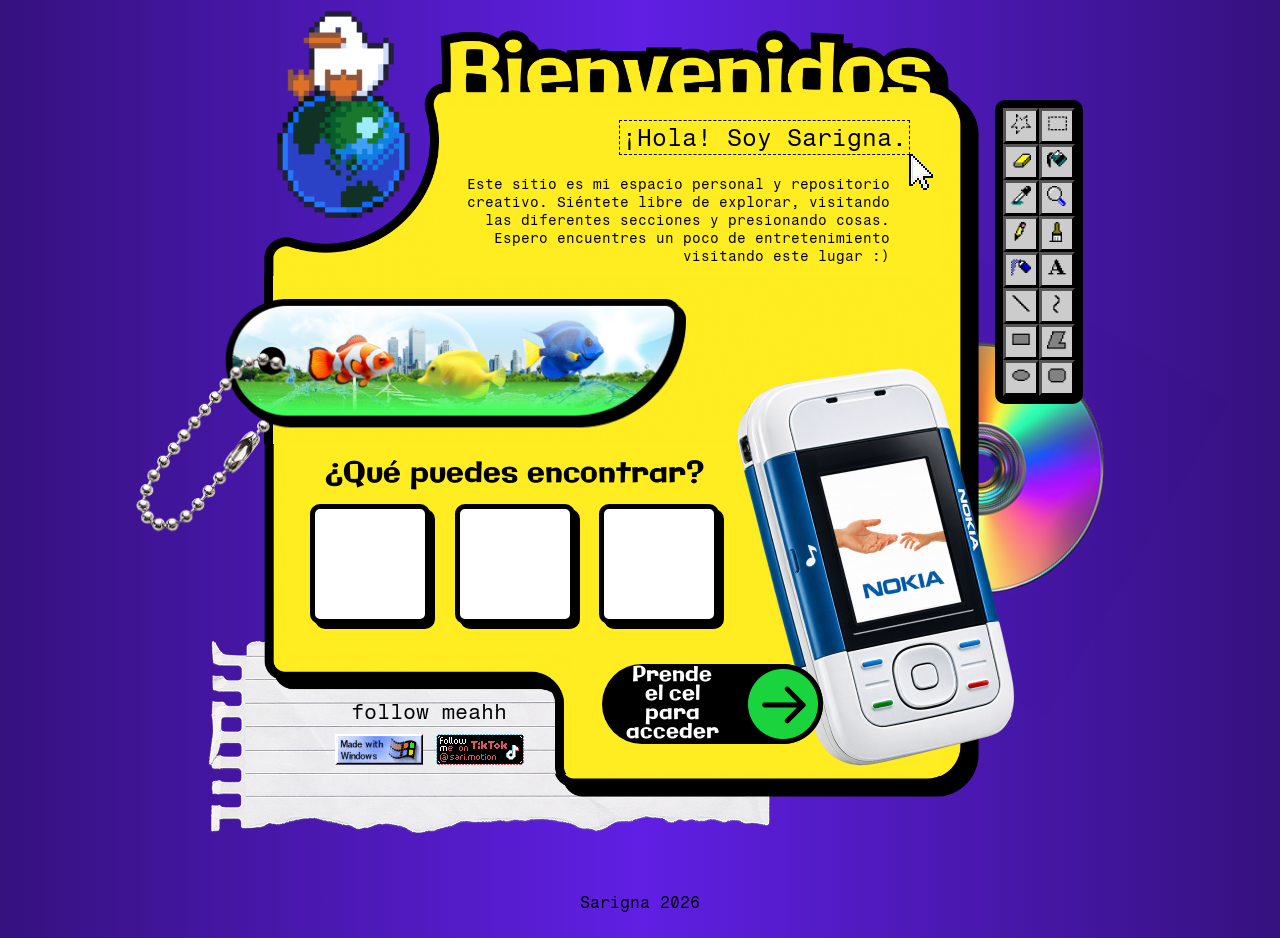
==== index.html @ cfff82ff "Añadi celular y botones paint" ====
<!DOCTYPE html>
<html lang="es">
<head>
  <meta charset="UTF-8">
  <meta name="viewport" content="width=device-width, initial-scale=1.0">
  <title>Sarigna | Animaciones, juegos e ilustraciones</title>
  <meta name="description" content="Espacio personal y repositorio creativo de Sarigna: animaciones, juegos e ilustraciones.">
  <link rel="preconnect" href="https://fonts.googleapis.com">
  <link rel="preconnect" href="https://fonts.gstatic.com" crossorigin>
  <link href="https://fonts.googleapis.com/css2?family=Fragment+Mono&family=Galindo&display=swap" rel="stylesheet">
  <link rel="preconnect" href="https://fonts.googleapis.com">
    <link rel="preconnect" href="https://fonts.gstatic.com" crossorigin>
    <link href="https://fonts.googleapis.com/css2?family=Galindo&display=swap" rel="stylesheet">
  <link rel="stylesheet" href="styles.css">
</head>
<body>
  <div class="fit">
  <div class="stage">
  <table class="table-container">
    <colgroup>
      <col class="c1">
      <col class="c2">
      <col class="c3">
      <col class="c4">
      <col class="c5">
      <col class="c6">
    </colgroup>
    <tr class="r1">
      <td class="celda" id="celda1" colspan="2" rowspan="2">
        <img src="images/world-gif.gif" alt="Pato girando" id="world-gif">
      </td>
      <td class="celda" id="celda2" colspan="2"></td>
      <td class="celda" id="celda3" rowspan="6">
        <img src="images/Disc.png" alt="Disco" id="disc">
      </td>
      <td class="celda" id="celda4" rowspan="6">
        <table class="paint-container">
          <colgroup>
            <col class="p1">
            <col class="p2">
          </colgroup>
          <tr class="rp">
            <td class="celda-paint" id="laso">
              <img src="images/free-select.png" alt="Lazo de selección">
            </td>
            <td class="celda-paint" id="seleccion">
              <img src="images/rect-select.png" alt="Rectángulo de selección">
            </td>
          </tr>
          <tr class="rp">
            <td class="celda-paint" id="borrador">
              <img src="images/eraser.png" alt="Borrador">
            </td>
            <td class="celda-paint" id="bote">
              <img src="images/bucket.png" alt="Bote de pintura">
            </td>
          </tr>
          <tr class="rp">
            <td class="celda-paint" id="gotas">
              <img src="images/picker.png" alt="Cuentagotas">
            </td>
            <td class="celda-paint" id="lupa">
              <img src="images/zoom.png" alt="Lupa">
            </td>
          </tr>
          <tr class="rp">
            <td class="celda-paint" id="lapiz">
              <img src="images/pencil.png" alt="Lapiz">
            </td>
            <td class="celda-paint" id="brocha">
              <img src="images/brush.png" alt="Brocha">
            </td>
          </tr>
          <tr class="rp">
            <td class="celda-paint" id="aerosol">
              <img src="images/spray.png" alt="Aerosol">
            </td>
            <td class="celda-paint" id="texto">
              <img src="images/text.png" alt="Texto">
            </td>
          </tr>
          <tr class="rp">
            <td class="celda-paint" id="linea">
              <img src="images/line.png" alt="Línea">
            </td>
            <td class="celda-paint" id="curva">
              <img src="images/curve.png" alt="Curva">
            </td>
          </tr>
          <tr class="rp">
            <td class="celda-paint" id="rectangulo">
              <img src="images/rect-shape.png" alt="Rectángulo">
            </td>
            <td class="celda-paint" id="forma">
              <img src="images/shape.png" alt="Forma">
            </td>
          </tr>
          <tr class="rp">
            <td class="celda-paint" id="circulo">
              <img src="images/ellipse.png" alt="Elipse">
            </td>
            <td class="celda-paint" id="rect-redondo">
              <img src="images/rect-round.png" alt="Rectángulo redondo">
            </td>
          </tr>
        </table>
      </td>
    </tr>
    <tr class="r2">
      <td class="celda" id="celda5" colspan="2">
        <span class="intro-text">¡Hola! Soy Sarigna.<img src="images/Cursor.png" alt="" id="cursor"></span>
        <span class="intro-paragraph">Este sitio es mi espacio personal
            y repositorio creativo. Siéntete libre de explorar, visitando las diferentes secciones y presionando cosas. Espero encuentres un poco de entretenimiento visitando este lugar :)
        </span>
      </td>
    </tr>
    <tr class="r3">
      <td class="celda" id="celda6" colspan="4">
        <img src="images/Llavero.png" alt="Llavero Frutiger Aero" id="llavero">
      </td>
    </tr>
    <tr class="r4">
      <td class="celda" id="celda7" rowspan="1"></td>
      <td class="celda" id="celda8" colspan="3">
        <div class="celda8-content">
            <h2>¿Qué puedes encontrar?</h2>
            <div class="celda8-content-items-container">
                <div class="celda8-content-items" id="animaciones"></div>
                <div class="celda8-content-items" id="juegos"></div>
                <div class="celda8-content-items" id="ilustraciones"></div>
            </div>
        </div>
        <img src="images/Cerrado.png" alt="Celular cerrado" id="celular-cerrado" usemap="#mapa-celular">
        <map name="mapa-celular">
          <area id="boton-verde" shape="circle" coords="187,366,24" href="#celular" alt="Prender el celular">
        </map>
      </td>
    </tr>
    <tr class="r5">
        <td class="celda" id="celda13" rowspan="1"></td>
      <td class="celda" id="celda9" colspan="2">
        <span>follow meahh</span>
        <div class="socials-container">
          <a href="https://www.instagram.com/sari.motion/" target="_blank"><img src="images/made_with_windows.gif" alt="Instagram" id="instagram"></a>
          <a href="https://www.tiktok.com/@sari.motion" target="_blank"><img src="images/tiktok.gif" alt="TikTok" id="tiktok"></a>
        </div>
        <img src="images/HojaRasgada.png" alt="Hoja Rasgada" id="hoja-rasgada">
      </td>
      <td class="celda" id="celda10">
        <div class="celda10-content">
          <h2>
            Prende el cel para acceder
          </h2>
          <img src="images/Flecha.png" alt="Flecha" id="flecha">
        </div>
      </td>
    </tr>
    <tr class="r6">
      <td class="celda" id="celda11" colspan="4"></td>
    </tr>
    <tr class="r7">
      <td class="celda" id="celda12" colspan="6">
        Sarigna 2026
      </td>
    </tr>
  </table>
  </div>
  </div>
  <script>
    document.getElementById("boton-verde").addEventListener("click", function (event) {
      event.preventDefault();
      var celular = document.getElementById("celular-cerrado");
      celular.src = "images/Abierto.png";
      celular.alt = "Celular abierto";
    });
  </script>
</body>
</html>
---- styles.css ----
@import url('https://fonts.googleapis.com/css2?family=Galindo&display=swap');

@property --amarillo {
    syntax: "<color>";
    inherits: false;
    initial-value: #FFED21;
}

@property --morado-oscuro {
    syntax: "<color>";
    inherits: false;
    initial-value: #35117e;
}

@property --morado-claro {	
    syntax: "<color>";
    inherits: false;
    initial-value: #601fe4;
}

*,
*::before,
*::after {
  box-sizing: border-box;
}

html,
body {
  margin: 0;
  height: 100%;
}

body {
  min-height: 100vh;
  padding: 0;
  display: flex;
  align-items: center;
  justify-content: center;
  overflow-x: hidden;
  background: #fff;
  font-family: 'Fragment Mono', monospace;
  background-image: linear-gradient(to right, var(--morado-oscuro), var(--morado-claro), var(--morado-oscuro));
}

.fit {
  width: min(100vw, 920px);
  height: calc(min(100vw, 920px) * 944 / 920);
  margin: 0 auto;
  overflow: visible;
}

.stage {
  width: 920px;
  height: 944px;
  position: relative;
  transform-origin: top left;
  transform: scale(calc(min(100vw, 920px) / 920px));
}

h1,
h2, 
h3, 
h4, 
h5, 
h6 {
    font-family: "Galindo", sans-serif !important;
    font-weight: 400;
    font-style: normal;
}

.table-container{
  width: 920px;
  height: 944px;
  margin: 0;
  border-collapse: collapse;
  border-spacing: 0;
  table-layout: fixed;
  text-align: right;
}

.paint-container{
  position: absolute;
  top: 122px;
  left: 4px;
  width: 72px;
  margin: 0;
  border: 8px solid #000;
  border-radius: 10px;
  border-spacing: 0;
  table-layout: fixed;
  text-align: center;
  z-index: 3;
}
 .paint-container td{
  background-color: #ccc;
  border: 3px outset #000;
 }

.c1 { width: 106px; }
.c2 { width: 154px; }
.c3 { width: 132px; }
.c4 { width: 368px; }
.c5 { width: 51px; }
.c6 { width: 109px; }

.p1, .p2 { width: 36px; }

.r1 { height: 130px; }
.r2 { height: 168px; }
.r3 { height: 168px; }
.r4 { height: 210px; }
.r5 { height: 120px; }
.r6 { height: 109px; }
.r7 { height: 39px; }

.rp {
    height: 36px;
}

.celda {
  padding: 0;
  /*border: 1px solid #000;*/
  background-repeat: no-repeat;
  background-position: center;
  background-size: 100% 100%;
}

#celda5,#celda8,#celda10{
    background-color: var(--amarillo);
}

#celda1{
    background-image: url(images/Pato-esquina.png);
}

#celda2{
    background-image: url(images/Bienvenidos.png);
}

#celda6 {
    background-image: url(images/Pecera.png);
}

#celda4{
  position: relative;
  vertical-align: top;
}

.intro-text{
    display: inline-block;
    position: relative;
    right: 30px;
    font-size: 1.5rem;
    padding: 2px;
    border: 1px dashed #000;
    margin-bottom: 20px;
}

.intro-paragraph{
    display: block;
    font-size: 0.9rem;
    width: 90%;
    margin-right: 30px;
}

#llavero{
    position: absolute;
    top: 34%;
    right: 45%;
    width: 62.283%;
    height: auto;
    z-index: 2;
}

#cursor{
    position: absolute;
    top: 100%;
    left: 100%;
    width: 24px;
    height: auto;
}

#disc {
    position: relative;
    right:210px;
    top: 40px;
    z-index: -4;
}

#celda7{
    background-image: url(images/Lateral-izq.png);
}

#celda13{
    background-image: url(images/Esquina-izq.png);
}

#celda9 {
    background-image: url(images/Esquina-interior.png);
}

#celda11 {
    background-image: url(images/Lateral-inferior.png);
}

#celda3 {
    background-image: url(images/Lateral-der.png);
}  

#celda12 {
    text-align: center;
}

#world-gif{
    position: absolute;
    left: 10%;
    top: 3%;
    width: 15.543%;
    height: auto;
}

.celda8-content{
    width: 70%;
    height: 100%;
    margin-bottom: 20px;
    display: flex;
    justify-content: center;
    align-items: center;
    flex-direction: column;
}

.celda8-content h2{
    font-size: 2rem;
    margin: 5px;
    margin-bottom: 20px;
}

.celda8-content-items-container{
    width: 100%;
    display: flex;
    justify-content: space-evenly;
    align-items: center;
}

.celda8-content-items{
    width: 120px;
    height: 120px;
    background-color: #ffffff;
    border: 5px solid #000;
    border-radius: 10px;
    box-shadow: 5px 5px 0px 0 rgba(0, 0, 0, 1);
}

.celda8-content h2 {
    font-size: 1.8rem;
    margin: 0;
    padding-bottom: 10px;
}

#hoja-rasgada{
    position: absolute;
    bottom: 80px;
    left: 0;
    height: auto;
    z-index: -1;
}

#celda9{
    text-align: center;
    font-size: 1.3rem;
    padding-top: 40px;
}

.socials-container{
    padding-top: 10px;
}

.celda-paint{
    cursor: pointer;
    transition: 0.2s;
}

.celda-paint:active{
    background-color: #f7f7f7;
    border: 3px inset #000;
}

.celda-paint img{
    width: 20px;
    object-fit: contain;
}

.celda10-content{
    position: relative;
    left:30px;
    bottom: 10px;
    display: flex;
    justify-content: center;
    align-items: center;
    width: 221px;
    height: 80px;
    background-color: #000;
    border-radius: 100px;
    color: #fff;
    line-height: 1.2rem;
    text-align:right;
    z-index: 5;
}

.celda10-content h2{
    margin: auto;
    font-size: 1.3rem;
    display: inline-block;
    width: 47%;
    text-align: center;
}

#celular-cerrado{
    position: absolute;
    top: 360px;
    right: 30px;
    height: auto;
    z-index: 1;
}
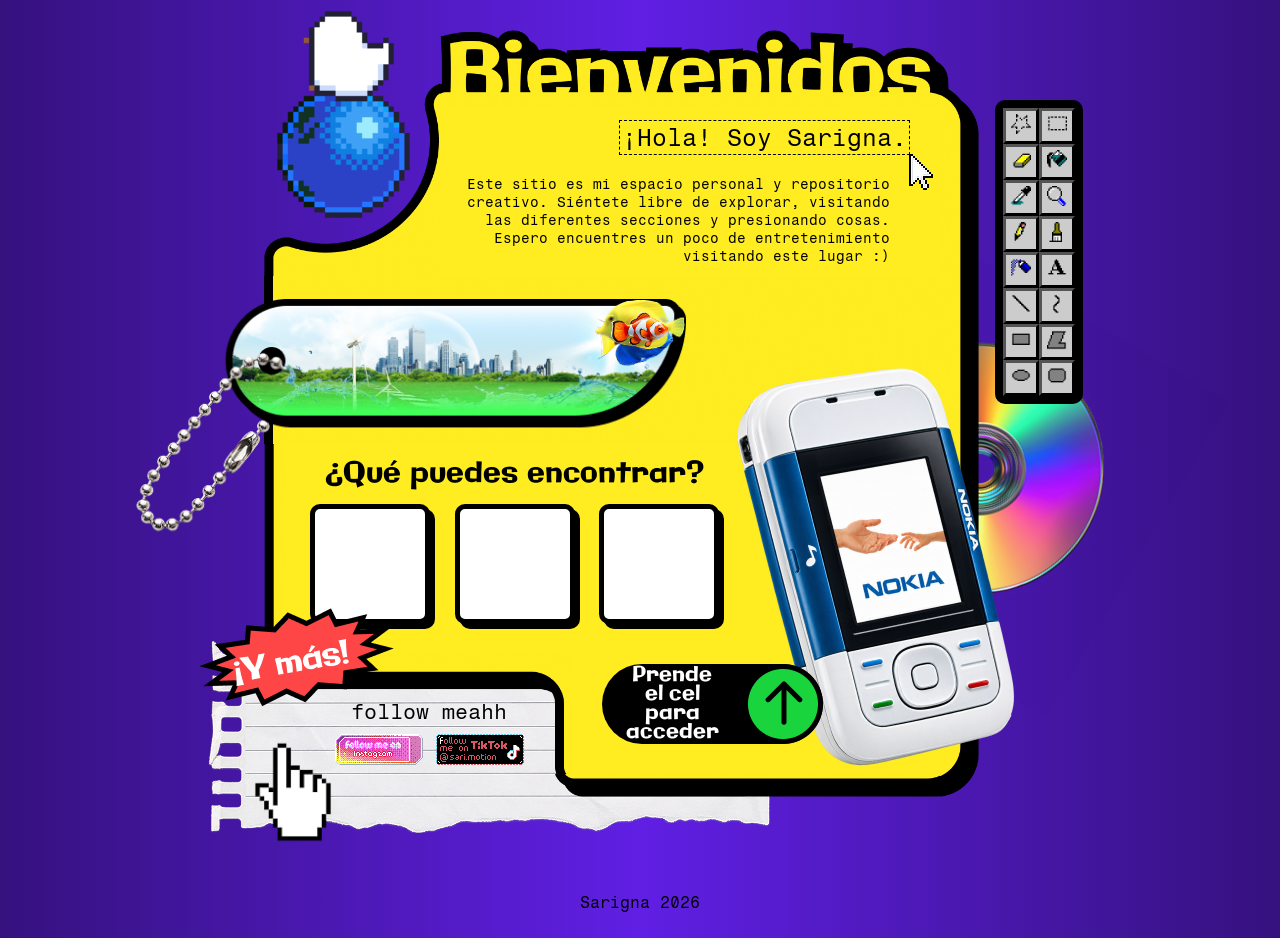
==== commit 0859dcd9: "Banners, imágenes y animaciones de peces" ====
--- a/index.html
+++ b/index.html
@@ -116,11 +116,16 @@
     </tr>
     <tr class="r3">
       <td class="celda" id="celda6" colspan="4">
+        <img src="images/pez-azul.png" alt="Pez azul" id="pez-azul">
+        <img src="images/pez-amarillo.png" alt="Pez amarillo" id="pez-amarillo">
+        <img src="images/pez-payaso.png" alt="Pez payaso" id="pez-payaso">
         <img src="images/Llavero.png" alt="Llavero Frutiger Aero" id="llavero">
       </td>
     </tr>
     <tr class="r4">
-      <td class="celda" id="celda7" rowspan="1"></td>
+      <td class="celda" id="celda7" rowspan="1">
+        <img src="images/Y mas.png" alt="Y más" id="y-mas">
+      </td>
       <td class="celda" id="celda8" colspan="3">
         <div class="celda8-content">
             <h2>¿Qué puedes encontrar?</h2>
@@ -137,11 +142,13 @@
       </td>
     </tr>
     <tr class="r5">
-        <td class="celda" id="celda13" rowspan="1"></td>
+        <td class="celda" id="celda13" rowspan="1">
+          <img src="images/Pointer.png" alt="Pointer" id="pointer">
+        </td>
       <td class="celda" id="celda9" colspan="2">
         <span>follow meahh</span>
         <div class="socials-container">
-          <a href="https://www.instagram.com/sari.motion/" target="_blank"><img src="images/made_with_windows.gif" alt="Instagram" id="instagram"></a>
+          <a href="https://www.instagram.com/sari.motion/" target="_blank"><img src="images/instagram.gif" alt="Instagram" id="instagram"></a>
           <a href="https://www.tiktok.com/@sari.motion" target="_blank"><img src="images/tiktok.gif" alt="TikTok" id="tiktok"></a>
         </div>
         <img src="images/HojaRasgada.png" alt="Hoja Rasgada" id="hoja-rasgada">
--- a/styles.css
+++ b/styles.css
@@ -170,6 +170,98 @@
     width: 62.283%;
     height: auto;
     z-index: 2;
+}
+
+#pez-azul, #pez-amarillo, #pez-payaso{
+    position: absolute;
+    top: 34%;
+    right: 45%;
+    width: 10%;
+    height: auto;
+    z-index: 3;
+}
+
+#pez-payaso {
+    animation:
+        pez-azul-animation 10s linear infinite,
+        flotar 2s ease-in-out infinite alternate;
+}
+
+#pez-azul {
+    animation:
+        pez-azul-animation 5s linear infinite,
+        flotar 2s ease-in-out infinite alternate;
+}
+
+#pez-amarillo{
+    animation:
+    pez-amarillo-animation 5s linear infinite,
+    flotar 2s ease-in-out infinite alternate;
+}
+
+@keyframes pez-azul-animation {
+    0% {
+        top:40%;
+        left: 10%;
+        scale: 1 1;
+    }
+
+    49.9% {
+        left: 40%;
+        scale: 1 1;
+    }
+
+    50% {
+        left: 40%;
+        scale: -1 1;
+    }
+
+    99.9% {
+        left: 10%;
+        scale: -1 1;
+    }
+
+    100% {
+        top:40%;
+        left: 10%;
+        scale: 1 1;
+    }
+}
+
+@keyframes pez-amarillo-animation {
+    0%{
+        top:40%;
+        left: 40%;
+        scale: 1 1;
+    }
+    49.9% {
+        left:10%;
+        scale: 1 1;
+    }
+    50%{
+        top:40%;
+        left: 10%;
+        scale: -1 1;
+    }
+    99.9% {
+        left: 40%;
+        scale: -1 1;
+    }
+    100% {
+        top:40%;
+        left: 40%;
+        scale: 1 1;
+    }
+}
+
+@keyframes flotar {
+    from {
+        translate: 0 -55%;
+    }
+
+    to {
+        translate: 0 -35%;
+    }
 }
 
 #cursor{
@@ -321,4 +413,30 @@
     right: 30px;
     height: auto;
     z-index: 1;
+}
+
+#celda13 img{
+    position: relative;
+    top:80px;
+    left:60px;
+    width: 100%;
+    height: auto;
+}
+
+#y-mas{
+    position: relative;
+    top:110px;
+    left:10px;
+}
+
+#flecha{
+    position: relative;
+    left:0px;
+    transform: rotate(-90deg);
+    transition: 0.2s;
+}
+
+#flecha:hover{
+    transform:rotate(0deg);
+    left:30px;
 }
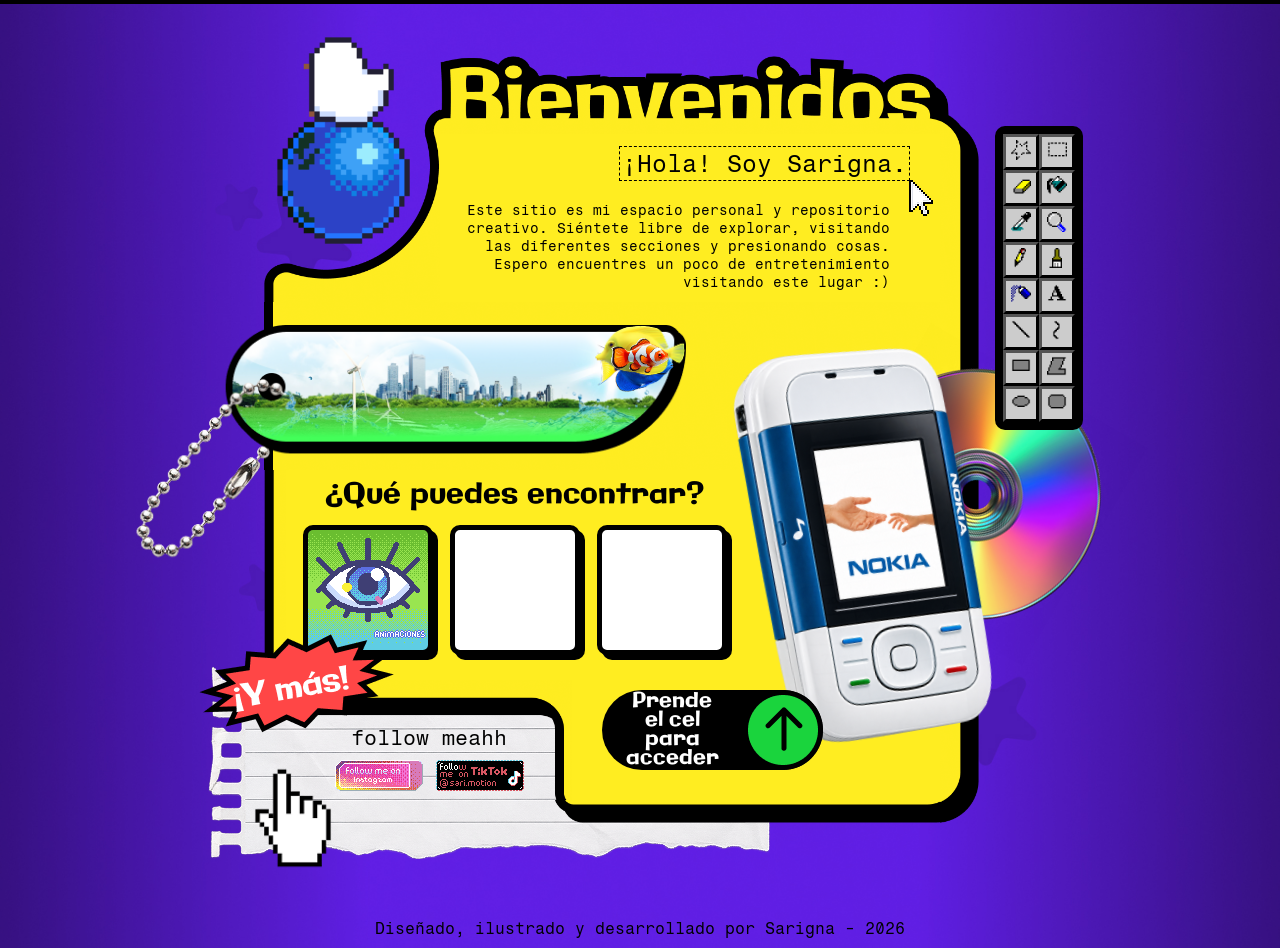
==== commit edbbf757: "Añadido audio, fondos y animaciones" ====
--- a/index.html
+++ b/index.html
@@ -3,7 +3,7 @@
 <head>
   <meta charset="UTF-8">
   <meta name="viewport" content="width=device-width, initial-scale=1.0">
-  <title>Sarigna | Animaciones, juegos e ilustraciones</title>
+  <title>Sarigna's site : )</title>
   <meta name="description" content="Espacio personal y repositorio creativo de Sarigna: animaciones, juegos e ilustraciones.">
   <link rel="preconnect" href="https://fonts.googleapis.com">
   <link rel="preconnect" href="https://fonts.gstatic.com" crossorigin>
@@ -14,6 +14,9 @@
   <link rel="stylesheet" href="styles.css">
 </head>
 <body>
+  <marquee class="ticker" direction="right" scrollamount="8">
+    <span id="ticker-text">Haz clic en el CD para escuchar una canción</span> · Siéntete libre de explorar · Bienvenidos
+  </marquee>
   <div class="fit">
   <div class="stage">
   <table class="table-container">
@@ -31,7 +34,7 @@
       </td>
       <td class="celda" id="celda2" colspan="2"></td>
       <td class="celda" id="celda3" rowspan="6">
-        <img src="images/Disc.png" alt="Disco" id="disc">
+          <img src="images/Disc.png" alt="Disco" id="disc">
       </td>
       <td class="celda" id="celda4" rowspan="6">
         <table class="paint-container">
@@ -137,7 +140,7 @@
         </div>
         <img src="images/Cerrado.png" alt="Celular cerrado" id="celular-cerrado" usemap="#mapa-celular">
         <map name="mapa-celular">
-          <area id="boton-verde" shape="circle" coords="187,366,24" href="#celular" alt="Prender el celular">
+          <area id="boton-verde" shape="circle" coords="80,336,16" href="#celular" alt="Prender el celular">
         </map>
       </td>
     </tr>
@@ -167,12 +170,13 @@
     </tr>
     <tr class="r7">
       <td class="celda" id="celda12" colspan="6">
-        Sarigna 2026
+        Diseñado, ilustrado y desarrollado por Sarigna  - 2026
       </td>
     </tr>
   </table>
   </div>
   </div>
+  <audio id="cancion" src="audio/Lease.mp3" preload="none" loop></audio>
   <script>
     document.getElementById("boton-verde").addEventListener("click", function (event) {
       event.preventDefault();
@@ -180,6 +184,20 @@
       celular.src = "images/Abierto.png";
       celular.alt = "Celular abierto";
     });
+
+    var disc = document.getElementById("disc");
+    var cancion = document.getElementById("cancion");
+
+    disc.addEventListener("click", function () {
+      if (cancion.paused) {
+        var intento = cancion.play();
+        if (intento) {
+          intento.catch(function () {});
+        }
+      } else {
+        cancion.pause();
+      }
+    });
   </script>
 </body>
 </html>
--- a/styles.css
+++ b/styles.css
@@ -34,18 +34,39 @@
   min-height: 100vh;
   padding: 0;
   display: flex;
-  align-items: center;
-  justify-content: center;
+  flex-direction: column;
+  align-items: stretch;
+  justify-content: flex-start;
   overflow-x: hidden;
   background: #fff;
   font-family: 'Fragment Mono', monospace;
-  background-image: linear-gradient(to right, var(--morado-oscuro), var(--morado-claro), var(--morado-oscuro));
+  /*background-image: linear-gradient(to right, var(--morado-oscuro), var(--morado-claro), var(--morado-oscuro));*/
+  background-image: url(images/Fondo.jpg);
+  background-size: cover;
+  background-position: center;
+}
+
+.ticker {
+  display: block;
+  width: 100%;
+  margin: 0;
+  padding: 2px;
+  background: #000;
+  color: #fff;
+  font-family: "Fragment Mono", monospace;
+  font-size: 1rem;
+  line-height: 1.2;
+  border: 0;
+}
+
+#ticker-text {
+    color: var(--amarillo);
 }
 
 .fit {
   width: min(100vw, 920px);
   height: calc(min(100vw, 920px) * 944 / 920);
-  margin: 0 auto;
+  margin: auto;
   overflow: visible;
 }
 
@@ -264,6 +285,15 @@
     }
 }
 
+@keyframes cd-rotating {
+    0%{
+        transform: rotate(0deg);
+    }
+    100%{
+        transform: rotate(360deg);
+    }
+}
+
 #cursor{
     position: absolute;
     top: 100%;
@@ -274,9 +304,15 @@
 
 #disc {
     position: relative;
-    right:210px;
+    right:135px;
     top: 40px;
-    z-index: -4;
+    z-index: 1;
+    pointer-events: auto;
+    animation: cd-rotating 10s linear infinite;
+}
+
+#disc:hover {
+    cursor: pointer;
 }
 
 #celda7{
@@ -335,8 +371,8 @@
 }
 
 .celda8-content-items{
-    width: 120px;
-    height: 120px;
+    width: 130px;
+    height: 130px;
     background-color: #ffffff;
     border: 5px solid #000;
     border-radius: 10px;
@@ -409,8 +445,9 @@
 
 #celular-cerrado{
     position: absolute;
-    top: 360px;
-    right: 30px;
+    top: 340px;
+    right: 130px;
+    transform: rotate(-10deg);
     height: auto;
     z-index: 1;
 }
@@ -437,6 +474,10 @@
 }
 
 #flecha:hover{
-    transform:rotate(0deg);
-    left:30px;
+    transform:rotate(-45deg);
+    left:10px;
+}
+
+#animaciones{
+    background-image: url(images/Ojo.gif);
 }
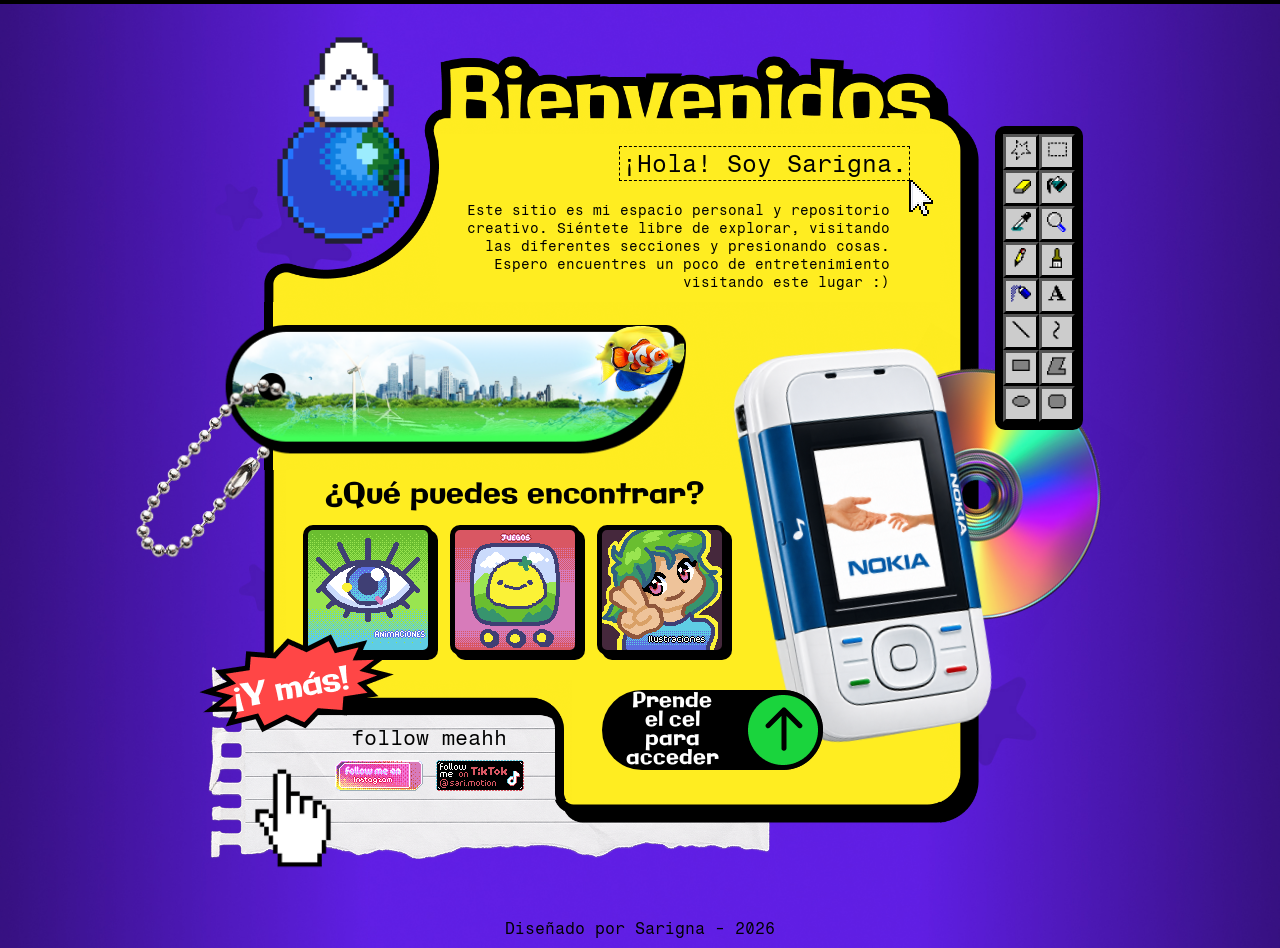
==== commit 565f5d07: "Añadido imágenes y funcionalidades de Brush y Eyedropper" ====
--- a/index.html
+++ b/index.html
@@ -14,8 +14,9 @@
   <link rel="stylesheet" href="styles.css">
 </head>
 <body>
-  <marquee class="ticker" direction="right" scrollamount="8">
-    <span id="ticker-text">Haz clic en el CD para escuchar una canción</span> · Siéntete libre de explorar · Bienvenidos
+  <canvas id="lienzo" aria-hidden="true"></canvas>
+  <marquee class="ticker" direction="left" scrollamount="8">
+    Bienvenidos · <span id="ticker-text">Haz clic en el CD para escuchar una canción</span> · Siéntete libre de explorar
   </marquee>
   <div class="fit">
   <div class="stage">
@@ -170,34 +171,13 @@
     </tr>
     <tr class="r7">
       <td class="celda" id="celda12" colspan="6">
-        Diseñado, ilustrado y desarrollado por Sarigna  - 2026
+        Diseñado por Sarigna  - 2026
       </td>
     </tr>
   </table>
   </div>
   </div>
   <audio id="cancion" src="audio/Lease.mp3" preload="none" loop></audio>
-  <script>
-    document.getElementById("boton-verde").addEventListener("click", function (event) {
-      event.preventDefault();
-      var celular = document.getElementById("celular-cerrado");
-      celular.src = "images/Abierto.png";
-      celular.alt = "Celular abierto";
-    });
-
-    var disc = document.getElementById("disc");
-    var cancion = document.getElementById("cancion");
-
-    disc.addEventListener("click", function () {
-      if (cancion.paused) {
-        var intento = cancion.play();
-        if (intento) {
-          intento.catch(function () {});
-        }
-      } else {
-        cancion.pause();
-      }
-    });
-  </script>
+  <script src="script.js"></script>
 </body>
 </html>
--- a/styles.css
+++ b/styles.css
@@ -31,6 +31,8 @@
 }
 
 body {
+  position: relative;
+  isolation: isolate;
   min-height: 100vh;
   padding: 0;
   display: flex;
@@ -46,7 +48,19 @@
   background-position: center;
 }
 
+#lienzo {
+  position: absolute;
+  inset: 0;
+  width: 100%;
+  height: 100%;
+  z-index: 0;
+  pointer-events: none;
+  touch-action: none;
+}
+
 .ticker {
+  position: relative;
+  z-index: 1;
   display: block;
   width: 100%;
   margin: 0;
@@ -64,10 +78,34 @@
 }
 
 .fit {
+  position: relative;
+  z-index: 1;
   width: min(100vw, 920px);
   height: calc(min(100vw, 920px) * 944 / 920);
   margin: auto;
   overflow: visible;
+}
+
+body.pintando,
+body.pintando * {
+  cursor: url("images/brush.png") 24 46, crosshair;
+}
+
+body.eligiendo,
+body.eligiendo * {
+  cursor: url("images/picker.png") 6 42, crosshair;
+}
+
+body.pintando #lienzo,
+body.eligiendo #lienzo {
+  pointer-events: auto;
+}
+
+body.pintando .paint-container,
+body.pintando .paint-container *,
+body.eligiendo .paint-container,
+body.eligiendo .paint-container * {
+  cursor: pointer;
 }
 
 .stage {
@@ -408,7 +446,8 @@
     transition: 0.2s;
 }
 
-.celda-paint:active{
+.celda-paint:active,
+.celda-paint.pressed{
     background-color: #f7f7f7;
     border: 3px inset #000;
 }
@@ -480,4 +519,12 @@
 
 #animaciones{
     background-image: url(images/Ojo.gif);
+}
+
+#juegos {
+    background-image: url(images/tamagoshi.gif);
+}
+
+#ilustraciones {
+    background-image: url(images/ilustracion.gif);
 }
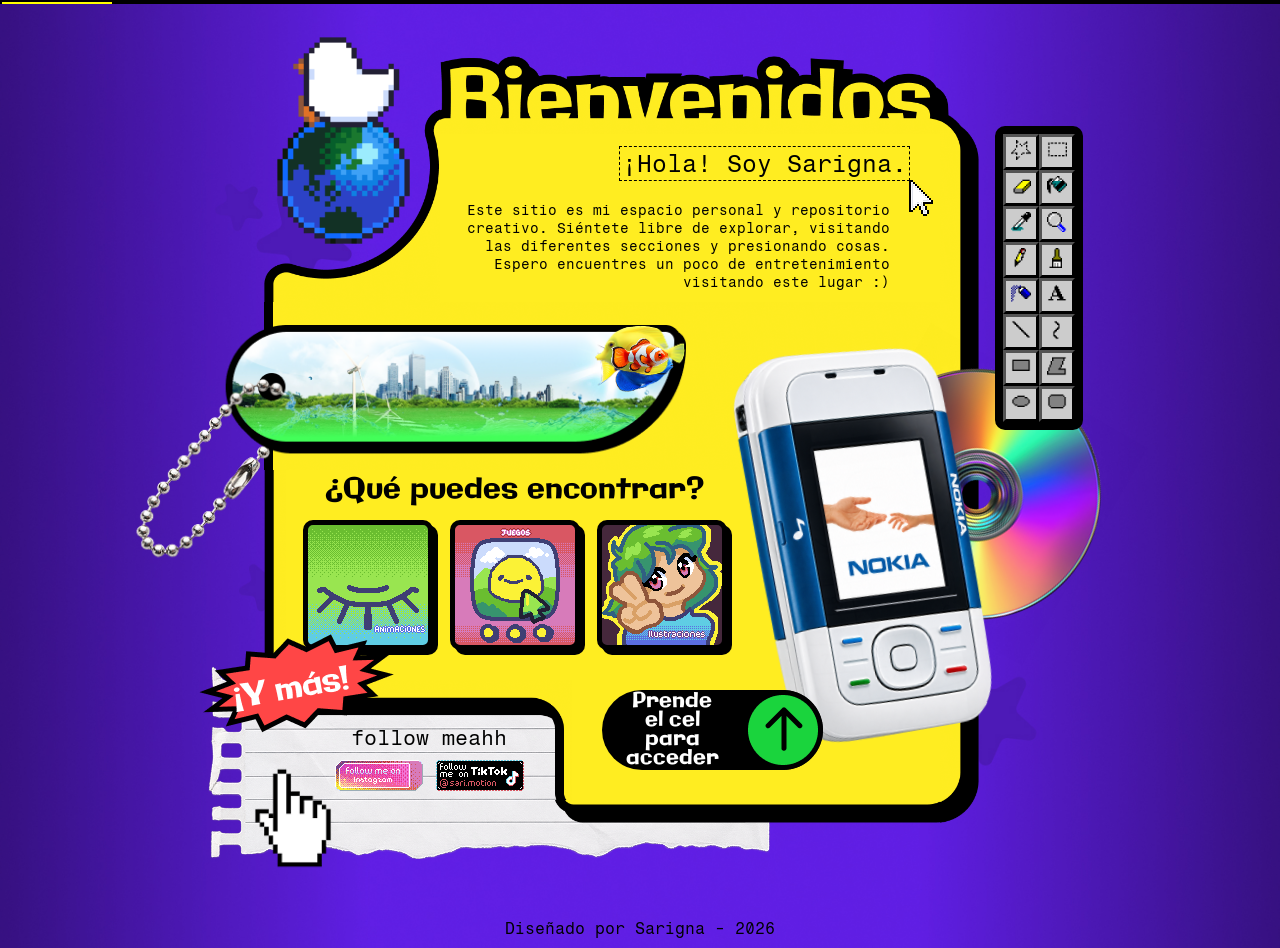
==== commit 4c26846f: "Funcionalidades de texto, pincel y cubeta de color, además de otros detalles" ====
--- a/index.html
+++ b/index.html
@@ -15,9 +15,17 @@
 </head>
 <body>
   <canvas id="lienzo" aria-hidden="true"></canvas>
-  <marquee class="ticker" direction="left" scrollamount="8">
-    Bienvenidos · <span id="ticker-text">Haz clic en el CD para escuchar una canción</span> · Siéntete libre de explorar
-  </marquee>
+  <div class="ticker">
+    <div class="ticker-track">
+      <div class="ticker-content">
+        <b style="background-color: yellow; color: black">Bienvenidos</b> · <span class="ticker-text">Haz clic en el CD para escuchar una canción</span> · Siéntete libre de explorar · Puedes poner texto en la pantalla con el botón de texto · Para prender el cel, <span style="color: #95ff57;">haz clic en SU botón verde</span> · El color por defecto seleccionado para dibujar <mark style="background-color: #ffffff; color: black">es negro</mark>, puedes cambiarlo con el botón de cuentagotas ·
+      </div>
+  
+      <div class="ticker-content" aria-hidden="true">
+        <b style="background-color: yellow; color: black">Bienvenidos</b> · <span class="ticker-text">Haz clic en el CD para escuchar una canción</span> · Siéntete libre de explorar · Puedes poner texto en la pantalla con el botón de texto · Para prender el cel, <span style="color: #95ff57;">haz clic en SU botón verde</span> · El color por defecto seleccionado para dibujar <mark style="background-color: #ffffff; color: black">es negro</mark>, puedes cambiarlo con el botón de cuentagotas ·
+      </div>
+    </div>
+  </div>
   <div class="fit">
   <div class="stage">
   <table class="table-container">
@@ -178,6 +186,16 @@
   </div>
   </div>
   <audio id="cancion" src="audio/Lease.mp3" preload="none" loop></audio>
+  <div id="texto-popup" hidden>
+    <form class="texto-dialogo" id="texto-form">
+      <p>Escribe algo</p>
+      <input id="texto-input" type="text" maxlength="80" autocomplete="off">
+      <div class="texto-acciones">
+        <button type="submit">Poner</button>
+        <button type="button" id="texto-cancelar">Cancelar</button>
+      </div>
+    </form>
+  </div>
   <script src="script.js"></script>
 </body>
 </html>
--- a/styles.css
+++ b/styles.css
@@ -59,21 +59,44 @@
 }
 
 .ticker {
-  position: relative;
-  z-index: 1;
-  display: block;
-  width: 100%;
-  margin: 0;
-  padding: 2px;
-  background: #000;
-  color: #fff;
-  font-family: "Fragment Mono", monospace;
-  font-size: 1rem;
-  line-height: 1.2;
-  border: 0;
-}
-
-#ticker-text {
+    position: relative;
+    z-index: 1;
+    display: block;
+    width: 100%;
+    margin: 0;
+    padding: 2px;
+    background: #000;
+    color: #fff;
+    font-family: "Fragment Mono", monospace;
+    font-size: 1rem;
+    line-height: 1.2;
+    border: 0;
+    overflow: hidden;
+  }
+  
+  .ticker-track {
+    display: flex;
+    width: max-content;
+    animation: ticker-scroll 30s linear infinite;
+  }
+  
+  .ticker-content {
+    flex-shrink: 0;
+    white-space: nowrap;
+    padding-right: 20px;
+  }
+  
+  @keyframes ticker-scroll {
+    from {
+      transform: translateX(0);
+    }
+  
+    to {
+      transform: translateX(-50%);
+    }
+  }
+
+.ticker-text {
     color: var(--amarillo);
 }
 
@@ -91,21 +114,113 @@
   cursor: url("images/brush.png") 24 46, crosshair;
 }
 
+body.borrando,
+body.borrando * {
+  cursor: url("images/eraser.png") 16 40, crosshair;
+}
+
+body.lapizando,
+body.lapizando * {
+  cursor: url("images/pencil.png") 8 44, crosshair;
+}
+
+body.escribiendo,
+body.escribiendo * {
+  cursor: url("images/text.png") 8 12, text;
+}
+
 body.eligiendo,
 body.eligiendo * {
   cursor: url("images/picker.png") 6 42, crosshair;
 }
 
+body.rellenando,
+body.rellenando * {
+  cursor: url("images/bucket.png") 12 40, crosshair;
+}
+
 body.pintando #lienzo,
-body.eligiendo #lienzo {
+body.borrando #lienzo,
+body.lapizando #lienzo,
+body.escribiendo #lienzo,
+body.eligiendo #lienzo,
+body.rellenando #lienzo {
   pointer-events: auto;
 }
 
 body.pintando .paint-container,
 body.pintando .paint-container *,
+body.borrando .paint-container,
+body.borrando .paint-container *,
+body.lapizando .paint-container,
+body.lapizando .paint-container *,
+body.escribiendo .paint-container,
+body.escribiendo .paint-container *,
 body.eligiendo .paint-container,
-body.eligiendo .paint-container * {
+body.eligiendo .paint-container *,
+body.rellenando .paint-container,
+body.rellenando .paint-container * {
   cursor: pointer;
+}
+
+#texto-popup {
+  position: fixed;
+  inset: 0;
+  z-index: 30;
+  display: flex;
+  align-items: center;
+  justify-content: center;
+  background: rgba(0, 0, 0, 0.35);
+}
+
+#texto-popup[hidden] {
+  display: none;
+}
+
+.texto-dialogo {
+  width: min(320px, calc(100vw - 32px));
+  margin: 0;
+  padding: 16px;
+  background: #ffed21;
+  border: 4px solid #000;
+  border-radius: 10px;
+  box-shadow: 6px 6px 0 #000;
+  font-family: "Fragment Mono", monospace;
+}
+
+.texto-dialogo p {
+  margin: 0 0 10px;
+}
+
+.texto-dialogo input {
+  width: 100%;
+  margin-bottom: 12px;
+  padding: 8px;
+  border: 3px solid #000;
+  font-family: "Comic Sans MS", "Comic Sans", cursive;
+  font-size: 18px;
+}
+
+.texto-acciones {
+  display: flex;
+  gap: 8px;
+}
+
+.texto-acciones button {
+  padding: 6px 12px;
+  border-radius: 10px;
+  border: 3px solid #000;
+  background: #fff;
+  font-family: "Fragment Mono", monospace;
+  cursor: pointer;
+}
+
+.texto-acciones button[type="submit"]{
+    background: #95ff57;
+}
+
+.texto-acciones button[type="button"]{
+    background: #ff448b;
 }
 
 .stage {
@@ -388,7 +503,7 @@
 .celda8-content{
     width: 70%;
     height: 100%;
-    margin-bottom: 20px;
+    margin-bottom: 30px;
     display: flex;
     justify-content: center;
     align-items: center;
@@ -406,6 +521,11 @@
     display: flex;
     justify-content: space-evenly;
     align-items: center;
+}
+
+.celda8-content-items:hover{
+    transform: scale(1.1);
+    transition: 0.2s;
 }
 
 .celda8-content-items{
@@ -527,4 +647,35 @@
 
 #ilustraciones {
     background-image: url(images/ilustracion.gif);
+}
+
+.salida-blanca,
+.intro-blanca {
+  position: fixed;
+  inset: 0;
+  z-index: 50;
+  background: #fff;
+  pointer-events: none;
+}
+
+.salida-blanca {
+  opacity: 0;
+  transition: opacity 0.6s ease;
+}
+
+.salida-blanca.visible {
+  opacity: 1;
+}
+
+.intro-blanca {
+  animation: intro-blanca 0.8s ease forwards;
+}
+
+@keyframes intro-blanca {
+  from {
+    opacity: 1;
+  }
+  to {
+    opacity: 0;
+  }
 }
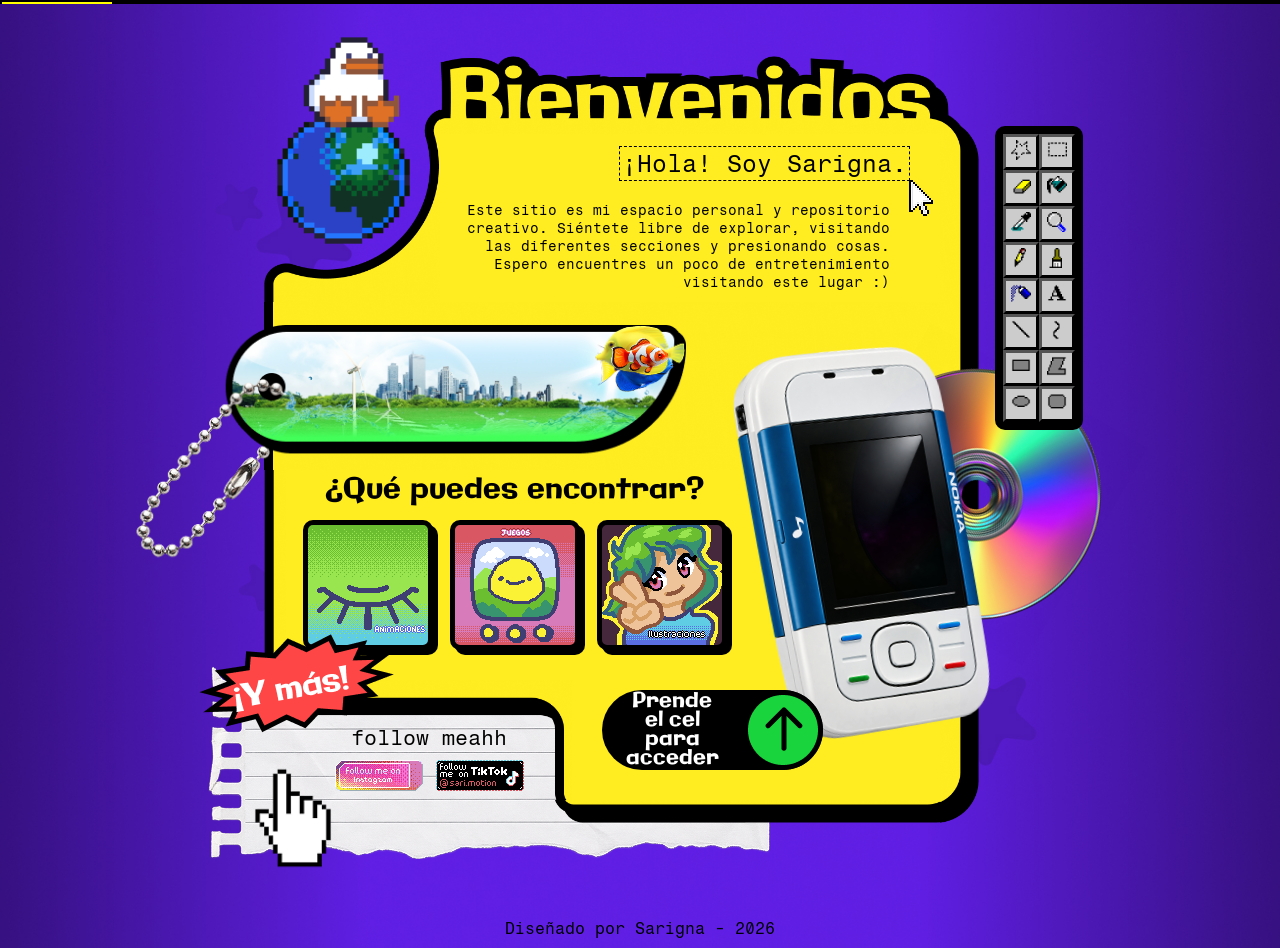
==== commit 132d703a: "Añadido zoom y spray" ====
--- a/index.html
+++ b/index.html
@@ -13,7 +13,13 @@
     <link href="https://fonts.googleapis.com/css2?family=Galindo&display=swap" rel="stylesheet">
   <link rel="stylesheet" href="styles.css">
 </head>
-<body>
+<body id="index">
+  <div class="zoom-container" hidden>
+    <div class="zoom-content" id="plus">
+      <span class="zoom-desktop">Clic izquierdo para ampliar | Clic derecho para alejar</span>
+      <span class="zoom-mobile">Acércate y aléjate con los dedos...Como siempre</span>
+    </div>
+  </div>
   <canvas id="lienzo" aria-hidden="true"></canvas>
   <div class="ticker">
     <div class="ticker-track">
@@ -25,6 +31,10 @@
         <b style="background-color: yellow; color: black">Bienvenidos</b> · <span class="ticker-text">Haz clic en el CD para escuchar una canción</span> · Siéntete libre de explorar · Puedes poner texto en la pantalla con el botón de texto · Para prender el cel, <span style="color: #95ff57;">haz clic en SU botón verde</span> · El color por defecto seleccionado para dibujar <mark style="background-color: #ffffff; color: black">es negro</mark>, puedes cambiarlo con el botón de cuentagotas ·
       </div>
     </div>
+  </div>
+  <div id="now-playing" class="now-playing-container" hidden>
+    <span id="now-playing-text">Ahora tocando:</span>
+    <span id="now-playing-song">Canción</span>
   </div>
   <div class="fit">
   <div class="stage">
@@ -185,11 +195,12 @@
   </table>
   </div>
   </div>
-  <audio id="cancion" src="audio/Lease.mp3" preload="none" loop></audio>
+  <audio id="cancion" src="audio/Lease - Takeshi Abo.mp3" preload="none" loop></audio>
+  <audio id="bootaudio" src="audio/bootaudio.mp3" preload="auto"></audio>
   <div id="texto-popup" hidden>
     <form class="texto-dialogo" id="texto-form">
       <p>Escribe algo</p>
-      <input id="texto-input" type="text" maxlength="80" autocomplete="off">
+      <input id="texto-input" type="text" maxlength="80" autocomplete="off" tabindex="0">
       <div class="texto-acciones">
         <button type="submit">Poner</button>
         <button type="button" id="texto-cancelar">Cancelar</button>
--- a/styles.css
+++ b/styles.css
@@ -30,7 +30,7 @@
   height: 100%;
 }
 
-body {
+body#index {
   position: relative;
   isolation: isolate;
   min-height: 100vh;
@@ -139,12 +139,24 @@
   cursor: url("images/bucket.png") 12 40, crosshair;
 }
 
+body.rociando,
+body.rociando * {
+  cursor: url("images/spray.png") 12 40, crosshair;
+}
+
+body.ampliando,
+body.ampliando * {
+  cursor: url("images/zoom.png") 16 16, zoom-in;
+}
+
 body.pintando #lienzo,
 body.borrando #lienzo,
 body.lapizando #lienzo,
 body.escribiendo #lienzo,
 body.eligiendo #lienzo,
-body.rellenando #lienzo {
+body.rellenando #lienzo,
+body.rociando #lienzo,
+body.ampliando #lienzo {
   pointer-events: auto;
 }
 
@@ -159,18 +171,27 @@
 body.eligiendo .paint-container,
 body.eligiendo .paint-container *,
 body.rellenando .paint-container,
-body.rellenando .paint-container * {
+body.rellenando .paint-container *,
+body.rociando .paint-container,
+body.rociando .paint-container *,
+body.ampliando .paint-container,
+body.ampliando .paint-container * {
   cursor: pointer;
 }
 
 #texto-popup {
   position: fixed;
   inset: 0;
-  z-index: 30;
+  z-index: 80;
   display: flex;
   align-items: center;
   justify-content: center;
   background: rgba(0, 0, 0, 0.35);
+  pointer-events: auto;
+}
+
+body:has(#texto-popup:not([hidden])) #lienzo {
+  pointer-events: none;
 }
 
 #texto-popup[hidden] {
@@ -604,6 +625,7 @@
 
 #celular-cerrado{
     position: absolute;
+    width: 214px;
     top: 340px;
     right: 130px;
     transform: rotate(-10deg);
@@ -653,14 +675,14 @@
 .intro-blanca {
   position: fixed;
   inset: 0;
-  z-index: 50;
+  z-index: 200;
   background: #fff;
   pointer-events: none;
 }
 
 .salida-blanca {
   opacity: 0;
-  transition: opacity 0.6s ease;
+  transition: opacity 1s ease-in;
 }
 
 .salida-blanca.visible {
@@ -668,14 +690,78 @@
 }
 
 .intro-blanca {
-  animation: intro-blanca 0.8s ease forwards;
+  animation: intro-blanca 1.5s ease-in forwards;
 }
 
 @keyframes intro-blanca {
-  from {
+  0% {
     opacity: 1;
   }
-  to {
+  40% {
+    opacity: 1;
+  }
+  100% {
     opacity: 0;
   }
+}
+
+.now-playing-container{
+  position: absolute;
+  top: 25px;
+  right: 10px;
+  background-color:var(--amarillo);
+  color: #000000;
+  padding: 10px;
+  border-radius: 5px;
+  z-index: 100;
+}
+
+.now-playing-container[hidden] {
+  display: none;
+}
+
+.zoom-container{
+  position: fixed;
+  left: 50%;
+  bottom: 20px;
+  transform: translateX(-50%);
+  display: flex;
+  flex-flow: row nowrap;
+  justify-content: center;
+  align-items: center;
+  gap: 10px;
+  z-index: 100;
+  width: max-content;
+  max-width: calc(100vw - 24px);
+}
+
+.zoom-container[hidden] {
+  display: none;
+}
+
+.zoom-mobile {
+  display: none;
+}
+
+@media (max-width: 820px) {
+  .zoom-desktop {
+    display: none;
+  }
+
+  .zoom-mobile {
+    display: inline;
+  }
+}
+
+.zoom-content{
+  text-align: center;
+  padding: 5px;
+  border: 5px solid #000;
+  border-radius: 10px;
+  background-color: #fff;
+  font-weight: bold;
+  color: #000;
+  cursor: pointer;
+  transition: 0.2s;
+  box-shadow: 2px 2px 0px 0 rgba(0, 0, 0, 1);
 }
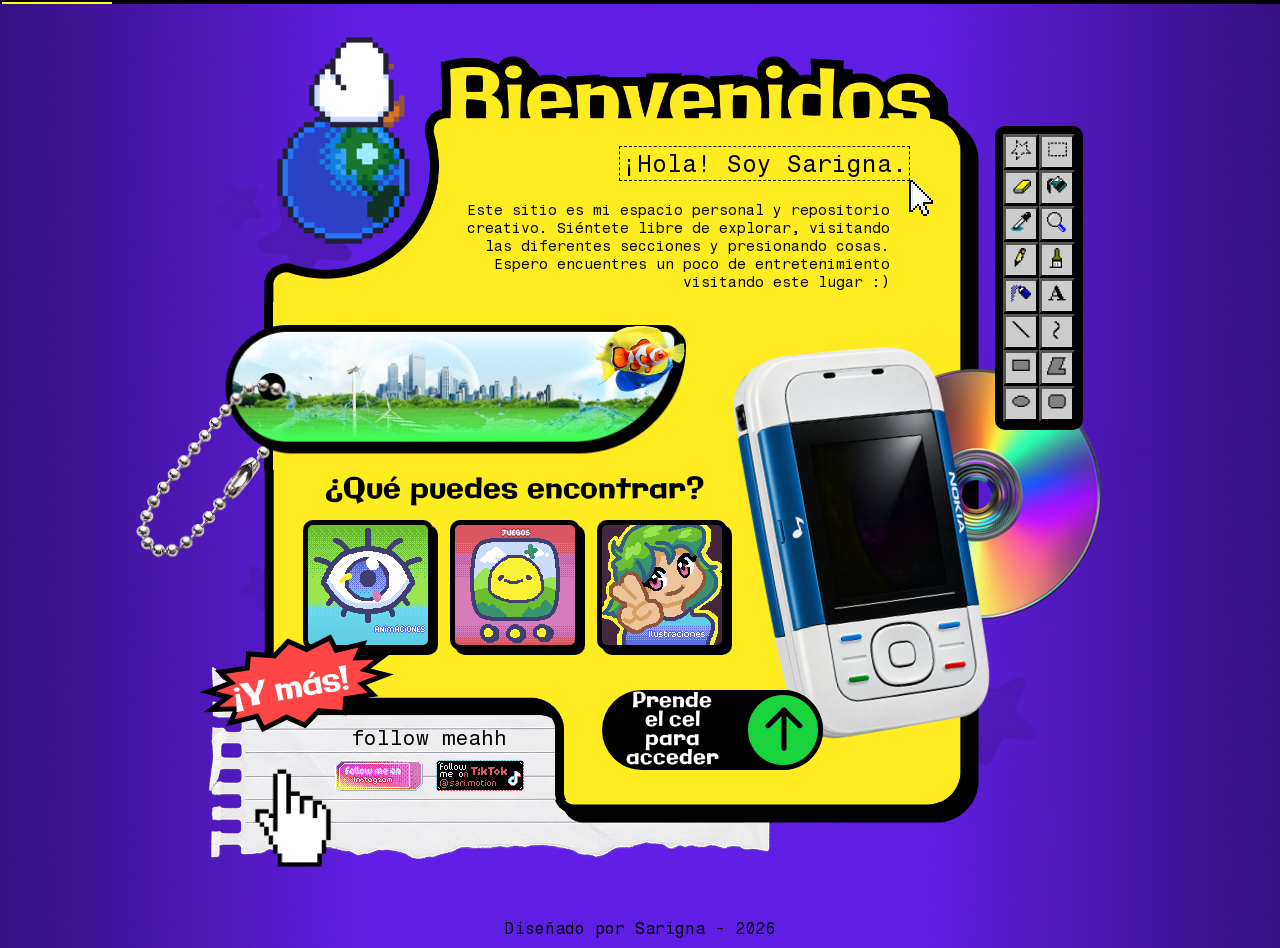
==== commit f797e05a: "Añadido fuentes" ====
--- a/index.html
+++ b/index.html
@@ -7,10 +7,8 @@
   <meta name="description" content="Espacio personal y repositorio creativo de Sarigna: animaciones, juegos e ilustraciones.">
   <link rel="preconnect" href="https://fonts.googleapis.com">
   <link rel="preconnect" href="https://fonts.gstatic.com" crossorigin>
-  <link href="https://fonts.googleapis.com/css2?family=Fragment+Mono&family=Galindo&display=swap" rel="stylesheet">
-  <link rel="preconnect" href="https://fonts.googleapis.com">
-    <link rel="preconnect" href="https://fonts.gstatic.com" crossorigin>
-    <link href="https://fonts.googleapis.com/css2?family=Galindo&display=swap" rel="stylesheet">
+  <link href="https://fonts.googleapis.com/css2?family=Galindo&display=swap" rel="stylesheet">
+  <link rel="preload" href="fonts/fragment-mono-400.woff2" as="font" type="font/woff2" crossorigin>
   <link rel="stylesheet" href="styles.css">
 </head>
 <body id="index">
@@ -199,6 +197,12 @@
   <audio id="bootaudio" src="audio/bootaudio.mp3" preload="auto"></audio>
   <div id="texto-popup" hidden>
     <form class="texto-dialogo" id="texto-form">
+      <p>Selecciona una fuente:</p>
+      <select id="texto-fuente">
+        <option value="&quot;Comic Sans MS&quot;, &quot;Comic Sans&quot;, cursive" selected>Comic Sans</option>
+        <option value="Papyrus, fantasy">Papyrus</option>
+        <option value="Arial, sans-serif">Arial</option>
+      </select>
       <p>Escribe algo</p>
       <input id="texto-input" type="text" maxlength="80" autocomplete="off" tabindex="0">
       <div class="texto-acciones">
--- a/styles.css
+++ b/styles.css
@@ -1,4 +1,20 @@
 @import url('https://fonts.googleapis.com/css2?family=Galindo&display=swap');
+
+@font-face {
+  font-family: "Fragment Mono";
+  font-style: normal;
+  font-weight: 400;
+  font-display: swap;
+  src: url("fonts/fragment-mono-400.woff2") format("woff2");
+}
+
+@font-face {
+  font-family: "Fragment Mono";
+  font-style: normal;
+  font-weight: 700;
+  font-display: swap;
+  src: url("fonts/fragment-mono-400.woff2") format("woff2");
+}
 
 @property --amarillo {
     syntax: "<color>";
@@ -28,6 +44,13 @@
 body {
   margin: 0;
   height: 100%;
+}
+
+button,
+input,
+select,
+textarea {
+  font-family: inherit;
 }
 
 body#index {
@@ -41,7 +64,9 @@
   justify-content: flex-start;
   overflow-x: hidden;
   background: #fff;
-  font-family: 'Fragment Mono', monospace;
+  font-family: "Fragment Mono", monospace;
+  font-weight: 400;
+  font-style: normal;
   /*background-image: linear-gradient(to right, var(--morado-oscuro), var(--morado-claro), var(--morado-oscuro));*/
   background-image: url(images/Fondo.jpg);
   background-size: cover;
@@ -147,6 +172,13 @@
 body.ampliando,
 body.ampliando * {
   cursor: url("images/zoom.png") 16 16, zoom-in;
+}
+
+@media (pointer: coarse) {
+  html,
+  body#index {
+    touch-action: pan-y;
+  }
 }
 
 body.pintando #lienzo,
@@ -764,4 +796,14 @@
   cursor: pointer;
   transition: 0.2s;
   box-shadow: 2px 2px 0px 0 rgba(0, 0, 0, 1);
+}
+
+#texto-fuente{
+  width: 100%;
+  padding: 6px 12px;
+  border-radius: 10px;
+  border: 3px solid #000;
+  font-family: "Fragment Mono", monospace;
+  cursor: pointer;
+  margin-bottom: 10px;
 }
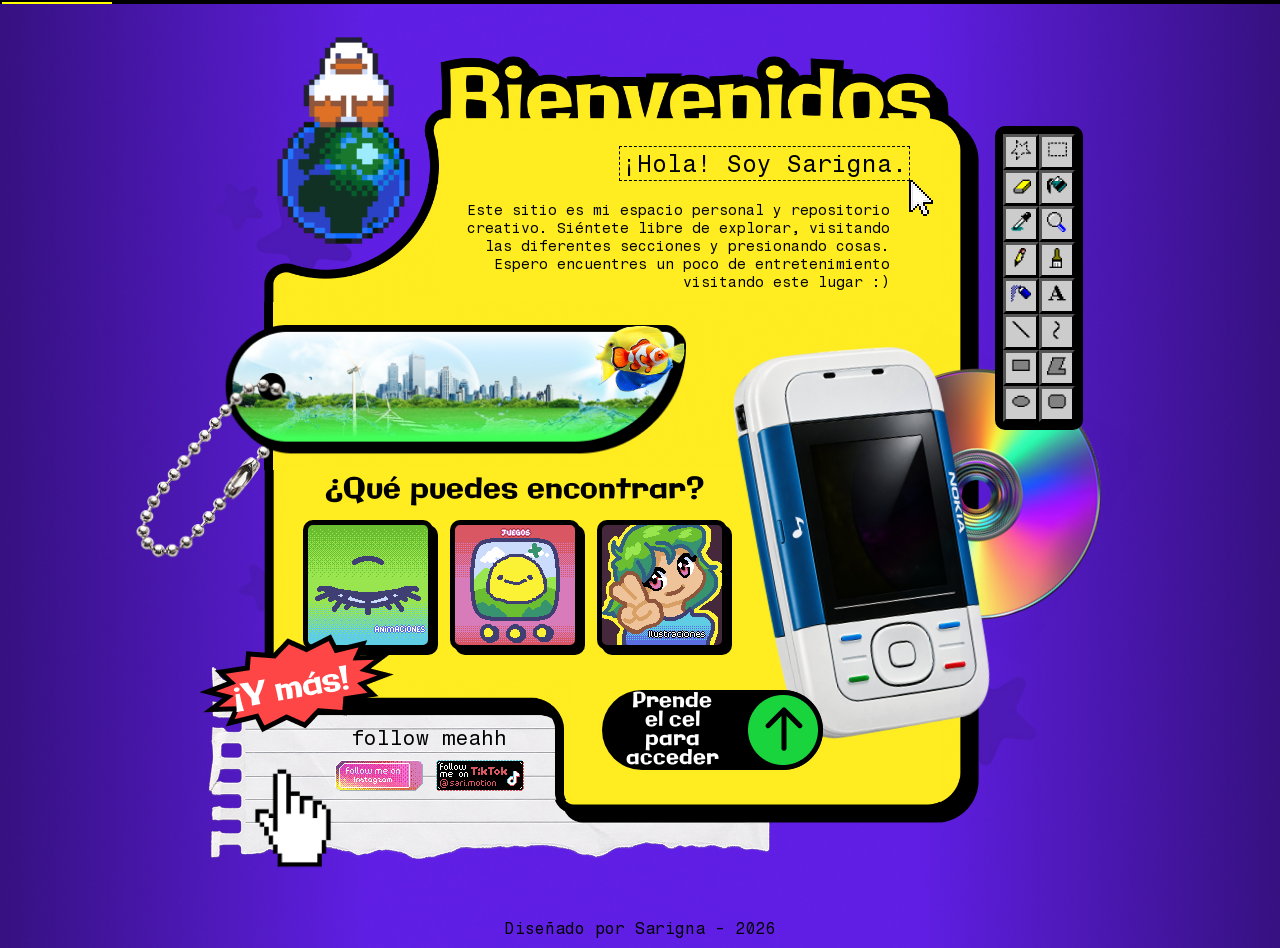
==== commit d671cb33: "Añadido Homepage y hoja de estilos" ====
--- a/index.html
+++ b/index.html
@@ -3,7 +3,7 @@
 <head>
   <meta charset="UTF-8">
   <meta name="viewport" content="width=device-width, initial-scale=1.0">
-  <title>Sarigna's site : )</title>
+  <title>Hellooooo : )</title>
   <meta name="description" content="Espacio personal y repositorio creativo de Sarigna: animaciones, juegos e ilustraciones.">
   <link rel="preconnect" href="https://fonts.googleapis.com">
   <link rel="preconnect" href="https://fonts.gstatic.com" crossorigin>
